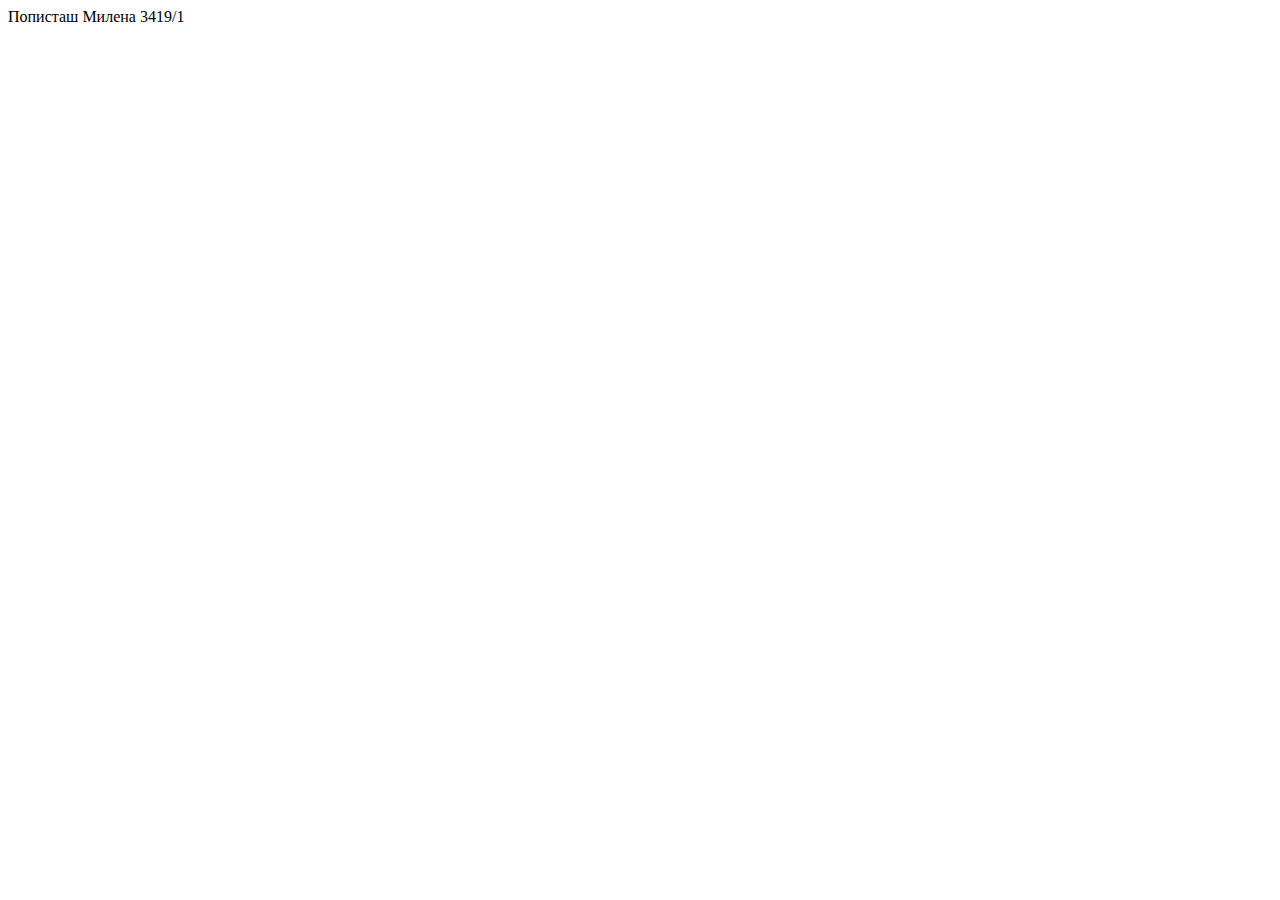
==== index.html @ b6807be9 "Add files via upload" ====
<!DOCTYPE html>
<html lang="en">
<head>
    <meta charset="UTF-8">
    <meta name="viewport" content="width=device-width, initial-scale=1.0">
    <title>Document</title>
</head>
<body>
    Пописташ Милена 3419/1
</body>
</html>
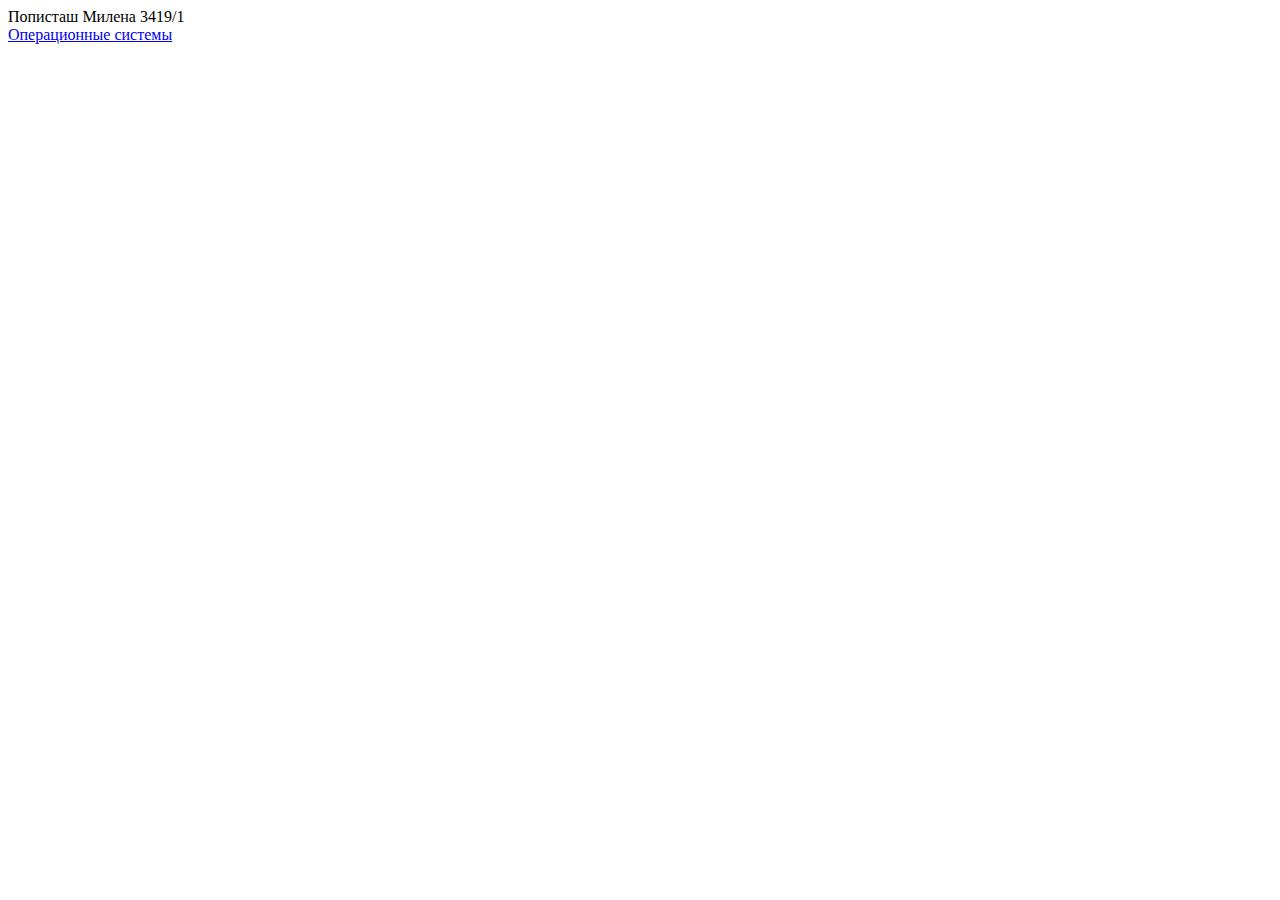
==== commit d1eb6009: "Add files via upload" ====
--- a/index.html
+++ b/index.html
@@ -7,5 +7,7 @@
 </head>
 <body>
     Пописташ Милена 3419/1
+    <br>
+    <a href="oper.html">Операционные системы<a/>
 </body>
 </html>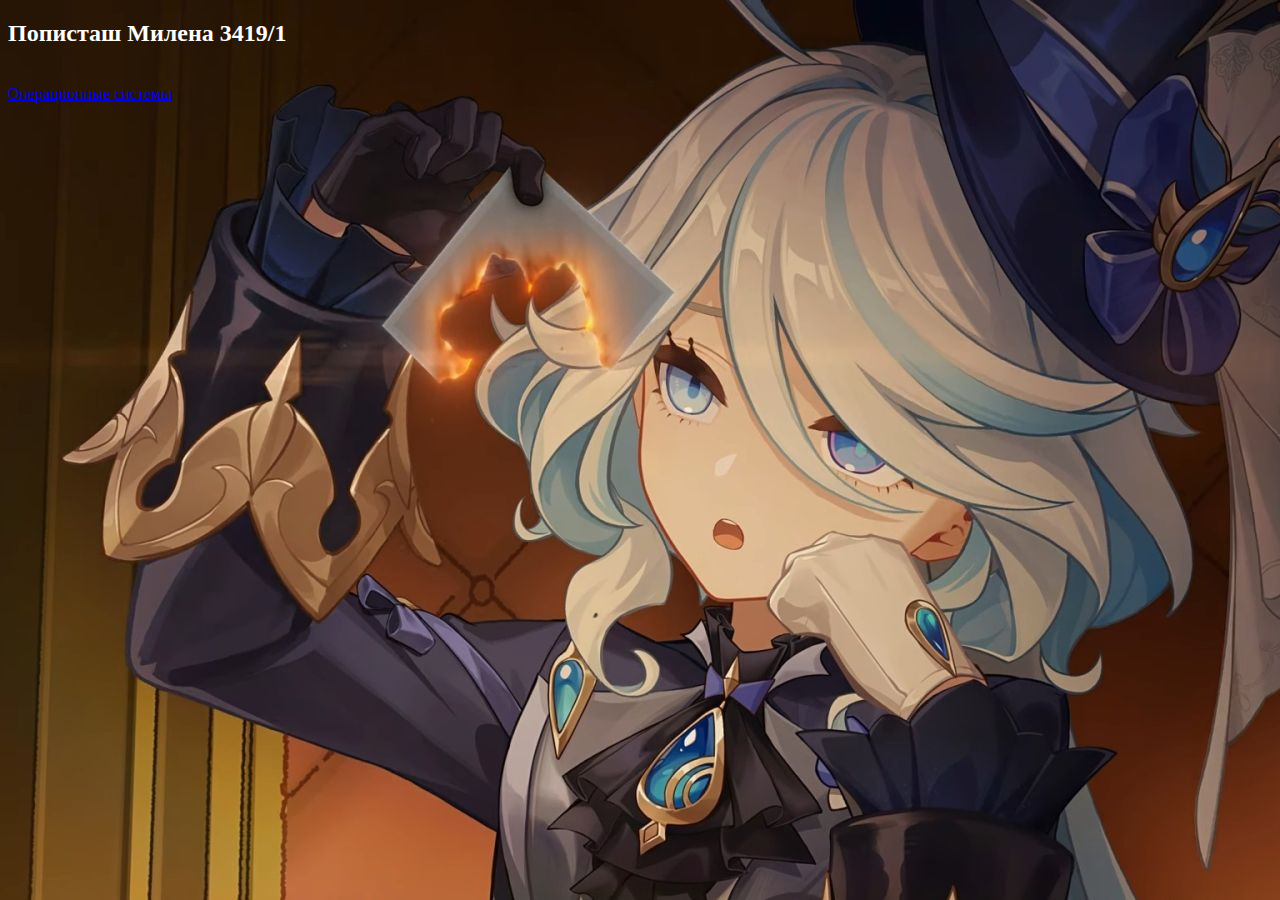
==== commit 88976526: "Add files via upload" ====
--- a/index.html
+++ b/index.html
@@ -4,9 +4,15 @@
     <meta charset="UTF-8">
     <meta name="viewport" content="width=device-width, initial-scale=1.0">
     <title>Document</title>
+    <style>
+        body{
+                background-image: url(Gen.jpg);
+                color: white
+            }
+    </style>
 </head>
 <body>
-    Пописташ Милена 3419/1
+    <h2>Пописташ Милена 3419/1</h2>
     <br>
     <a href="oper.html">Операционные системы<a/>
 </body>
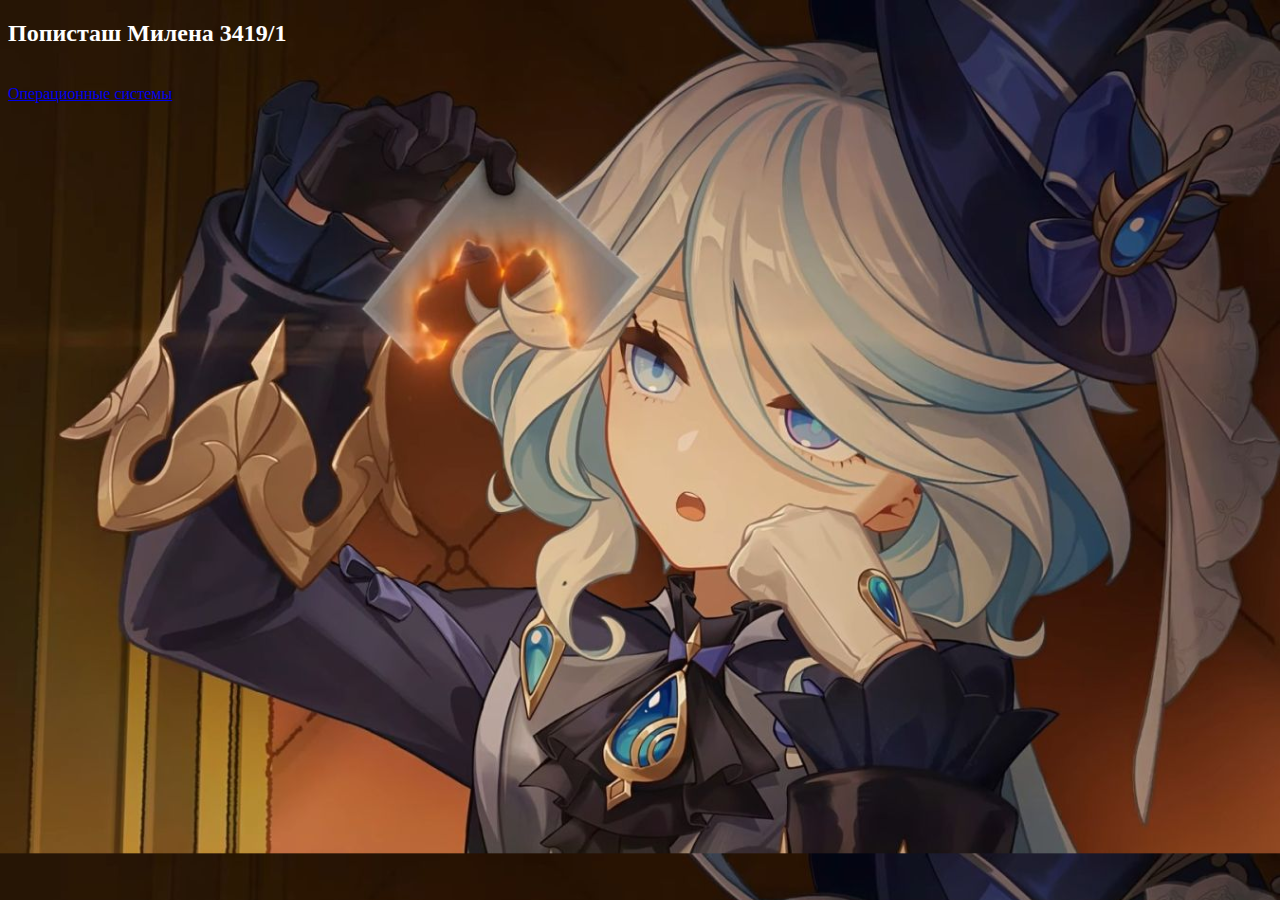
==== commit 7c163b4e: "Add files via upload" ====
--- a/index.html
+++ b/index.html
@@ -7,6 +7,7 @@
     <style>
         body{
                 background-image: url(Gen.jpg);
+                background-size: cover;
                 color: white
             }
     </style>
